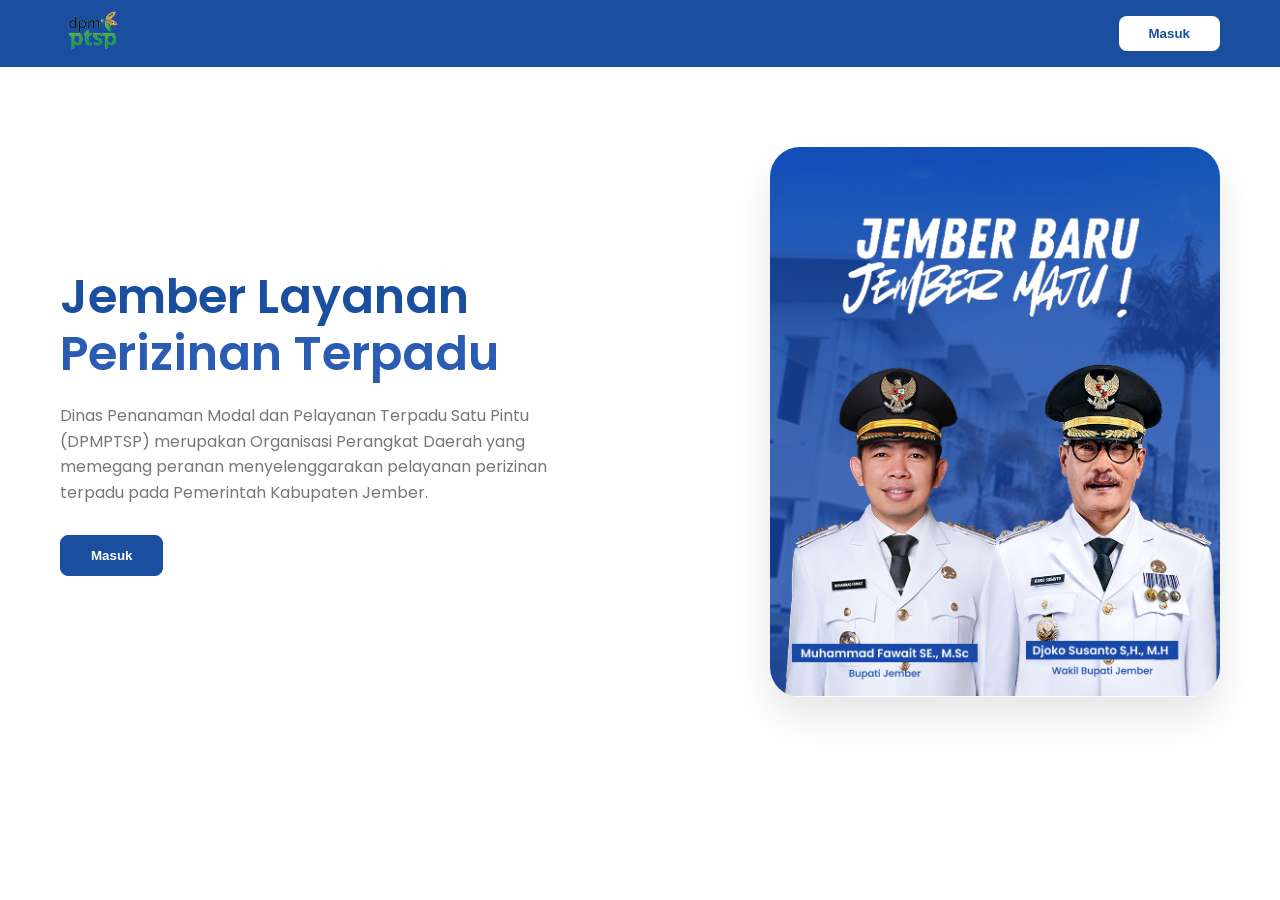
==== index.html @ bd05f5bc "push project to github" ====
<!doctype html>
<html lang="id">
   <head>
      <meta charset="UTF-8" />
      <meta name="viewport" content="width=device-width, initial-scale=1.0" />
      <link rel="icon" type="image/x-icon" href="assets/img/logo.png">
      <title>DPMPTSP Jember - Onboarding</title>
      <link rel="stylesheet" href="assets/css/style.css" />
      <link href="https://fonts.googleapis.com/css2?family=Poppins:wght@400;600;700&display=swap" rel="stylesheet" />
      <link rel="stylesheet" href="https://cdnjs.cloudflare.com/ajax/libs/font-awesome/6.0.0/css/all.min.css" />
   </head>
   <body>
      <header class="navbar">
         <div class="container">
            <div class="logo">
               <img src="assets/img/logo.png" alt="Logo DPMPTSP" style="height: 40px" />
            </div>
            <button class="btn-outline" id="btn-nav-masuk">Masuk</button>
         </div>
      </header>

      <main class="hero-section">
         <div class="container hero-wrapper">
            <div class="hero-text">
               <h1>
                  Jember Layanan <br />
                  <span>Perizinan Terpadu</span>
               </h1>
               <p>Dinas Penanaman Modal dan Pelayanan Terpadu Satu Pintu (DPMPTSP) merupakan Organisasi Perangkat Daerah yang memegang peranan menyelenggarakan pelayanan perizinan terpadu pada Pemerintah Kabupaten Jember.</p>
               <button class="btn-primary" id="btn-masuk-utama">Masuk</button>
            </div>

            <div class="hero-image">
               <div class="image-card">
                  <img src="assets/img/onboarding.png" alt="Jember Baru Jember Maju" />
               </div>
            </div>
         </div>
      </main>

      <div id="loginModal" class="modal-overlay">
         <div class="modal-content">
            <div class="modal-left">
               <img src="assets/img/logo.png" alt="Logo" class="modal-logo" />
               <h2>Aplikasi Dinas Penanaman Modal dan Pelayanan Terpadu</h2>
            </div>

            <div class="modal-right">
               <span class="close-btn">&times;</span>
               <h3>Selamat Datang Kembali!</h3>
               <p>Silahkan masukkan username dan password Anda</p>

               <form id="loginForm">
                  <div class="input-group">
                     <label>Username</label>
                     <input type="text" id="username" placeholder="Masukkan username" required />
                  </div>
                  <div class="input-group">
                     <label>Password</label>
                     <div class="password-wrapper">
                        <input type="password" id="password" placeholder="Masukkan kata sandi" required />
                        <i class="fa-solid fa-eye toggle-password"></i>
                     </div>
                  </div>
                  <a href="#" class="forgot-link">Lupa Password</a>

                  <button type="submit" class="btn-login">Login</button>
               </form>

               <p class="signup-text">Belum punya akun? <a href="#">Daftar sekarang</a></p>
            </div>
         </div>
      </div>

      <div id="registerModal" class="modal-overlay">
         <div class="modal-content reg-content">
            <span class="close-btn" id="closeReg">&times;</span>

            <h3>Registrasi Akun</h3>
            <p>Silahkan isi data diri anda untuk mendaftar</p>

            <form id="registerForm" class="reg-form-grid">
               <div class="input-group">
                  <label>NIK/KITAS/KITAP Pemohon</label>
                  <input type="text" placeholder="Masukkan NIK/KITAS/KITAP Pemohon" />
               </div>
               <div class="input-group">
                  <label>Username</label>
                  <input type="text" placeholder="Masukkan username" />
               </div>
               <div class="input-group">
                  <label>Nama Lengkap</label>
                  <input type="text" placeholder="Masukkan nama lengkap" />
               </div>
               <div class="input-group">
                  <label>Kata Sandi</label>
                  <input type="password" placeholder="Masukkan kata sandi" />
               </div>
               <div class="input-group">
                  <label>Tempat Lahir</label>
                  <input type="text" placeholder="Masukkan tempat lahir" required />
               </div>
               <div class="input-group">
                  <label>Tanggal Lahir</label>
                  <input type="date" required />
               </div>
               <div class="reg-buttons full-width">
                  <button type="submit" class="btn-login">Simpan Registrasi</button>
                  <button type="button" class="btn-cancel" id="btnBatalReg">Batalkan Registrasi</button>
               </div>
            </form>
         </div>
      </div>

      <div id="verifyModal" class="modal-overlay">
         <div class="modal-content">
            <div class="modal-left">
               <img src="assets/img/logo.png" alt="Logo" class="modal-logo" />
               <h2>Aplikasi Dinas Penanaman Modal dan Pelayanan Terpadu</h2>
            </div>

            <div class="modal-right">
               <span class="close-btn" id="closeVerify">&times;</span>
               <h3>Masukkan Kode Verifikasi</h3>
               <p>Kami telah mengirimkan kode verifikasi ke email n***********97@gmail.com</p>

               <div class="otp-container">
                  <input type="text" maxlength="1" class="otp-input" />
                  <input type="text" maxlength="1" class="otp-input" />
                  <input type="text" maxlength="1" class="otp-input" />
                  <input type="text" maxlength="1" class="otp-input" />
               </div>

               <button class="btn-login" style="margin-top: 20px">Verifikasi Sekarang</button>
               <p class="signup-text">
                  Belum menerima kode verifikasi?
                  <a href="#">Kirim ulang</a> dalam 50 detik
               </p>
            </div>
         </div>
      </div>

      <div id="resetModal" class="modal-overlay">
         <div class="modal-content">
            <div class="modal-left">
               <img src="assets/img/logo.png" alt="Logo" class="modal-logo" />
               <h2>Aplikasi Dinas Penanaman Modal dan Pelayanan Terpadu</h2>
            </div>

            <div class="modal-right">
               <span class="close-btn" id="closeReset">&times;</span>
               <h3>Reset Kata Sandi</h3>
               <p>Silahkan masukkan username dan password Anda</p>

               <form id="resetForm">
                  <div class="input-group">
                     <label>Kata Sandi</label>
                     <input type="password" placeholder="Masukkan kata sandi baru" required />
                  </div>
                  <div class="input-group">
                     <label>Konfirmasi Kata Sandi</label>
                     <div class="password-wrapper">
                        <input type="password" placeholder="Konfirmasi kata sandi baru" required />
                        <span class="toggle-password"></span>
                     </div>
                  </div>

                  <button type="submit" class="btn-login">Simpan</button>
               </form>
            </div>
         </div>
      </div>

      <div id="successModal" class="modal-overlay">
         <div class="modal-content">
            <div class="modal-left">
               <img src="assets/img/logo.png" alt="Logo" class="modal-logo" />
               <h2>Aplikasi Dinas Penanaman Modal dan Pelayanan Terpadu</h2>
            </div>

            <div class="modal-right success-center">
               <span class="close-btn" id="closeSuccess">&times;</span>

               <div class="success-icon">
                  <div class="badge-blue">
                     <span>✓</span>
                  </div>
               </div>

               <h3>Kata Sandi Berhasil Diubah</h3>
               <p>Kata sandi berhasil diperbarui. Silahkan gunakan kata sandi baru untuk masuk akun</p>

               <button class="btn-login" id="btnMulaiUlang">Mulai Ulang</button>
            </div>
         </div>
      </div>

      <script src="assets/js/script.js"></script>
   </body>
</html>
---- assets/css/style.css ----
/* ==========================================================================
   1. BASE STYLES & VARIABLES
   ========================================================================== */
* {
   margin: 0;
   padding: 0;
   box-sizing: border-box;
}

body {
   font-family: "Poppins", sans-serif;
   color: #333;
   background-color: #ffffff;
}

.container {
   max-width: 1200px;
   margin: 0 auto;
   padding: 0 20px;
}

/* ==========================================================================
   2. NAVBAR
   ========================================================================== */
.navbar {
   background-color: #1a4fa0;
   padding: 10px 0;
}

.navbar .container {
   display: flex;
   justify-content: space-between;
   align-items: center;
}

.user-profile-nav {
   display: flex;
   align-items: center;
   gap: 15px;
   color: white;
}

.profile-meta {
   position: relative;
   display: flex;
   align-items: center;
   gap: 10px;
   font-size: 0.75rem;
   line-height: 1.2;
   cursor: pointer;
}

.profile-meta i {
   font-size: 1.8rem;
}

.notification-wrapper {
   position: relative;
}

.unread-badge {
   position: absolute;
   top: 2px;
   right: 0px;
   width: 10px;
   height: 10px;
   background-color: #e74c3c;
   border-radius: 50%;
   border: 2px solid #1a4fa0;
   display: inline-block;
}

.notification-dropdown {
   display: none;
   position: absolute;
   top: 150%;
   right: -10px;
   background-color: #ffffff;
   width: 320px;
   box-shadow: 0 4px 20px rgba(0, 0, 0, 0.15);
   border-radius: 12px;
   z-index: 1050;
   flex-direction: column;
   overflow: hidden;
}

.notification-dropdown.show {
   display: flex;
}

.notification-dropdown .dropdown-body {
   max-height: 250px;
   overflow-y: auto;
}

.notif-item {
   display: flex;
   align-items: center;
   justify-content: space-between;
   padding: 12px 15px;
   text-decoration: none;
   color: #334155;
   border-bottom: 1px solid #f1f5f9;
   font-size: 0.8rem;
   transition: background 0.2s ease;
}

.notif-item:hover {
   background-color: #f8fafc;
}

.notif-item.unread {
   background-color: #eff6ff;
}

.notif-content strong {
   color: #0f172a;
   display: block;
   margin-bottom: 2px;
}

.notif-content p {
   color: #475569;
   margin-bottom: 5px;
}

.notif-time {
   font-size: 0.7rem;
   color: #64748b;
}

.dot-indicator {
   width: 8px;
   height: 8px;
   background-color: #2563eb;
   border-radius: 50%;
}

.notification-dropdown .dropdown-footer {
   background-color: #f8fafc;
   padding: 10px;
   text-align: center;
   border-top: 1px solid #e1e7ec;
}

.notification-dropdown .dropdown-footer a {
   color: #1a4fa0;
   text-decoration: none;
   font-size: 0.8rem;
   font-weight: 600;
}

.dropdown-menu {
   display: none;
   position: absolute;
   top: 100%;
   right: 0;
   background-color: white;
   min-width: 160px;
   box-shadow: 0 4px 15px rgba(0, 0, 0, 0.15);
   border-radius: 8px;
   z-index: 1050;
   margin-top: 10px;
   flex-direction: column;
   overflow: hidden;
}

.dropdown-menu.show {
   display: flex;
}

.dropdown-item {
   padding: 12px 15px;
   display: flex;
   align-items: center;
   justify-content: space-between;
   color: #333;
   text-decoration: none;
   font-size: 0.85rem;
   background: none;
   border: none;
   width: 100%;
   cursor: pointer;
   transition: background 0.2s ease;
}

.dropdown-item i {
   font-size: 1.1rem;
   color: inherit;
}

.dropdown-item:hover {
   background-color: #f1f5f9;
   color: #1a4fa0;
}

/* ==========================================================================
   3. HERO SECTION (LANDING)
   ========================================================================== */
.hero-section {
   padding: 80px 0;
}

.hero-wrapper {
   display: flex;
   align-items: center;
   justify-content: space-between;
   gap: 40px;
}

.hero-text {
   flex: 1;
}

.hero-text h1 {
   font-size: 3rem;
   color: #1a4fa0;
   line-height: 1.2;
   margin-bottom: 20px;
}

.hero-text h1 span {
   color: #2b5cb3;
}

.hero-text p {
   font-size: 1rem;
   color: #777;
   line-height: 1.6;
   margin-bottom: 30px;
   max-width: 500px;
}

.hero-image {
   flex: 1;
   display: flex;
   justify-content: flex-end;
}

.image-card {
   width: 100%;
   max-width: 450px;
   height: 550px;
   border-radius: 30px;
   overflow: hidden;
   box-shadow: 0 20px 40px rgba(0, 0, 0, 0.1);
}

.image-card img {
   width: 100%;
   height: 100%;
   object-fit: cover;
}

/* ==========================================================================
   4. DASHBOARD SECTION
   ========================================================================== */
.dashboard-hero {
   display: flex;
   gap: 20px;
   margin: 30px 0;
   align-items: stretch;
}

.instruction-card {
   flex: 1.2;
   background: linear-gradient(135deg, #63a4ff 0%, #1a75ff 100%);
   color: white;
   padding: 30px;
   border-radius: 25px;
   font-size: 0.85rem;
}

.guide-list {
   list-style: none;
   margin-top: 15px;
}

.guide-list li {
   margin-bottom: 10px;
   display: flex;
   align-items: center;
   gap: 12px;
}

.hero-image-frame {
   flex: 1;
   border-radius: 25px;
   overflow: hidden;
   box-shadow: 0 10px 30px rgba(0, 0, 0, 0.1);
   height: 350px;
}

.hero-image-frame img {
   width: 100%;
   height: 100%;
   object-fit: cover;
}

.layanan-header {
   display: flex;
   justify-content: space-between;
   align-items: center;
   margin: 40px 0 20px;
}

.table-card {
   background: white;
   border: 1px solid #eef5ff;
   border-radius: 20px;
   box-shadow: 0 4px 15px rgba(0, 0, 0, 0.05);
   overflow: hidden;
}

.table-card thead {
   background: #eef5ff;
}

table {
   width: 100%;
   border-collapse: collapse;
}

th {
   text-align: left;
   padding: 15px;
   color: #1a4fa0;
   border-bottom: 2px solid #eef5ff;
   font-size: 0.9rem;
}

td {
   padding: 15px;
   border-bottom: 1px solid #f1f1f1;
   font-size: 0.9rem;
}

/* ==========================================================================
   5. BUTTONS
   ========================================================================== */
.btn-outline {
   padding: 10px 30px;
   border: none;
   background: #ffffff;
   color: #1a4fa0;
   font-weight: 600;
   border-radius: 8px;
   cursor: pointer;
   transition: background 0.3s;
}

.btn-primary {
   padding: 12px 30px;
   background-color: #1a4fa0;
   color: white;
   border: 1px solid #1a4fa0;
   border-radius: 8px;
   font-weight: 600;
   cursor: pointer;
   transition: background 0.3s;
}

.btn-primary:hover {
   background-color: #143d7d;
}

.btn-submit {
   padding: 12px 30px;
   background: #1a4fa0;
   color: white;
   border: 1px solid #1a4fa0;
   border-radius: 8px;
   font-weight: 600;
   cursor: pointer;
}

.btn-cancel {
   padding: 12px 30px;
   background: transparent;
   color: #1a4fa0;
   border: 1px solid #1a4fa0;
   border-radius: 8px;
   font-weight: 600;
   cursor: pointer;
}

.btn-cancel:hover {
   background: #dbeaff;
}

.btn-login {
   width: 100%;
   padding: 12px;
   background: #1a4fa0;
   color: white;
   border: none;
   border-radius: 8px;
   font-weight: 600;
   cursor: pointer;
   margin-top: 10px;
}

.btn-add-service {
   background-color: #1a4fa0;
   color: white;
   border: none;
   padding: 5px 8px;
   border-radius: 4px;
   cursor: pointer;
}

.btn-add-service:hover {
   background-color: #143d7d;
}

/* ==========================================================================
   6. MODAL & OVERLAYS
   ========================================================================== */
.modal-overlay {
   position: fixed;
   top: 0;
   left: 0;
   width: 100%;
   height: 100%;
   background: rgba(0, 0, 0, 0.5);
   display: none;
   justify-content: center;
   align-items: center;
   z-index: 1000;
   backdrop-filter: blur(5px);
}

.modal-content {
   background: white;
   width: 800px;
   max-width: 90%;
   display: flex;
   border-radius: 25px;
   overflow: hidden;
   position: relative;
   animation: slideUp 0.3s ease-out;
}

@keyframes slideUp {
   from {
      transform: translateY(50px);
      opacity: 0;
   }
   to {
      transform: translateY(0);
      opacity: 1;
   }
}

.modal-left {
   flex: 1;
   background: #1a75ff;
   padding: 40px;
   color: white;
   display: flex;
   flex-direction: column;
   justify-content: center;
}

.modal-left h2 {
   font-size: 1.5rem;
   line-height: 1.4;
   margin-top: 20px;
}

.modal-logo {
   width: 40%;
   height: 20%;
}

.modal-right {
   flex: 1.2;
   padding: 40px;
   background: #eef5ff;
   position: relative;
}

.close-btn {
   position: absolute;
   top: 20px;
   right: 25px;
   font-size: 24px;
   cursor: pointer;
   color: #333;
}

.x-close-btn {
   position: absolute;
   top: 20px;
   right: 25px;
   color: white;
   font-size: 24px !important;
   cursor: pointer;
   line-height: 1;
}

.modal-right h3 {
   margin-bottom: 5px;
   color: #333;
}

.modal-right p {
   font-size: 0.9rem;
   color: #666;
   margin-bottom: 20px;
}

.modal-header-blue {
   background-color: #1a4fa0;
   color: white;
   padding: 20px;
   display: flex;
   justify-content: space-between;
   align-items: center;
}

.modal-header-blue h3 {
   font-size: 1.2rem;
   color: #ffffff;
}

.modal-header-blue span {
   font-size: 0.8rem;
   opacity: 0.9;
}

.instruction-info {
   background-color: #eef5ff;
   padding: 15px;
   margin: 20px;
   border-radius: 8px;
   font-size: 0.85rem;
   color: #333;
}

.modal-table {
   width: 100%;
   border-collapse: collapse;
   margin-top: 10px;
}

.modal-table thead th {
   background-color: #1a4fa0;
   color: white;
   padding: 12px;
   font-size: 0.85rem;
}

.modal-table tbody td {
   padding: 12px;
   font-size: 0.85rem;
   border-bottom: 1px solid #f0f0f0;
}

.modal-table tbody tr:nth-child(even) {
   background-color: #f4f9ff;
}

/* ==========================================================================
   7. FORM & INPUTS
   ========================================================================== */
.input-group {
   margin-bottom: 15px;
   text-align: left;
}

.input-group label {
   display: block;
   font-size: 0.85rem;
   margin-bottom: 5px;
   font-weight: 600;
}

.input-group input,
.input-group select {
   width: 100%;
   padding: 12px;
   border: 1px solid #ddd;
   border-radius: 8px;
   outline: none;
   font-family: inherit;
}

.password-wrapper {
   position: relative;
   width: 100%;
}

.password-wrapper input {
   width: 100%;
   padding-right: 40px;
}

.toggle-password {
   position: absolute;
   right: 15px;
   top: 50%;
   transform: translateY(-50%);
   cursor: pointer;
   color: #666;
   transition: color 0.3s;
}

.forgot-link {
   display: block;
   text-align: right;
   font-size: 0.75rem;
   color: #1a4fa0;
   text-decoration: none;
   margin-bottom: 20px;
}

.signup-text {
   font-size: 0.85rem;
   margin-top: 20px;
   text-align: center;
}

.signup-text a {
   color: #1a4fa0;
   font-weight: 600;
   text-decoration: none;
}

.reg-content {
   background-color: #eef5ff;
   flex-direction: column;
   padding: 50px;
   width: 700px;
}

.reg-form-grid {
   display: grid;
   grid-template-columns: 1fr 1fr;
   gap: 15px 30px;
   margin-top: 20px;
}

.full-width,
.full-span {
   grid-column: span 2;
}

.reg-buttons {
   display: flex;
   flex-direction: column;
   gap: 10px;
   margin-top: 10px;
}

.modal-footer-btns {
   display: flex;
   justify-content: flex-end;
   gap: 10px;
   margin-top: 20px;
}

/* ==========================================================================
   8. EDIT PROFILE
   ========================================================================== */
.main-content {
   margin-top: 40px;
   margin-bottom: 40px;
}

h1 {
   font-size: 2rem;
   margin-bottom: 30px;
   font-weight: 600;
}

.form-card {
   background-color: #d8eafe;
   padding: 40px;
   border-radius: 12px;
   box-shadow: 0 4px 6px rgba(0, 0, 0, 0.05);
}

.form-group {
   margin-bottom: 20px;
}

.form-group label {
   display: block;
   font-weight: 600;
   margin-bottom: 10px;
   font-size: 0.95rem;
}

.form-group input {
   width: 100%;
   padding: 12px 15px;
   border: 1px solid #ccc;
   border-radius: 8px;
   font-size: 0.9rem;
   outline: none;
}

.form-group input::placeholder {
   color: #aaa;
   font-style: italic;
}

.form-group input:focus {
   border-color: #1e4ea1;
}

.form-footer {
   display: flex;
   justify-content: flex-end;
   gap: 15px;
   margin-top: 30px;
}

.btn-batal {
   background-color: #d8eafe;
   border: 1px solid #1e4ea1;
   color: #1e4ea1;
   padding: 10px 25px;
   border-radius: 8px;
   cursor: pointer;
   font-weight: 500;
   transition: 0.3s;
}

.btn-batal:hover {
   background-color: #c0dbfc;
}

.btn-simpan {
   background-color: #1e4ea1;
   border: none;
   color: white;
   padding: 10px 25px;
   border-radius: 8px;
   cursor: pointer;
   font-weight: 500;
   transition: 0.3s;
}

.btn-simpan:hover {
   background-color: #163a7a;
}

/* ==========================================================================
   9. OTP & SUCCESS MODAL
   ========================================================================== */
.otp-container {
   display: flex;
   justify-content: space-between;
   gap: 10px;
   margin: 25px 0;
}

.otp-input {
   width: 60px;
   height: 60px;
   text-align: center;
   font-size: 1.5rem;
   font-weight: bold;
   border: none;
   border-radius: 12px;
   background: white;
   box-shadow: 0 4px 10px rgba(0, 0, 0, 0.05);
   outline: none;
}

.otp-input:focus {
   border: 2px solid #1a75ff;
}

.success-center {
   display: flex;
   flex-direction: column;
   align-items: center;
   justify-content: center;
   text-align: center;
   padding: 60px 40px;
}

.success-icon {
   margin-bottom: 25px;
}

.badge-blue {
   width: 80px;
   height: 80px;
   background-color: #1a75ff;
   color: white;
   font-size: 40px;
   display: flex;
   align-items: center;
   justify-content: center;
   border-radius: 25px;
   box-shadow: 0 10px 20px rgba(26, 117, 255, 0.3);
}

.success-center h3 {
   font-size: 1.4rem;
   margin-bottom: 10px;
}

.success-center p {
   margin-bottom: 30px;
}

/* ==========================================================================
   10. UTILITY & COMPONENTS
   ========================================================================== */
.slider-container {
   display: flex;
   align-items: center;
   gap: 15px;
   padding: 15px;
   border: 1px solid #ddd;
   border-radius: 8px;
   margin-bottom: 20px;
}

.switch {
   position: relative;
   display: inline-block;
   width: 50px;
   height: 24px;
}

.switch input {
   opacity: 0;
   width: 0;
   height: 0;
}

.slider {
   position: absolute;
   cursor: pointer;
   top: 0;
   left: 0;
   right: 0;
   bottom: 0;
   background-color: #ccc;
   transition: 0.4s;
}

.slider:before {
   position: absolute;
   content: "";
   height: 16px;
   width: 16px;
   left: 4px;
   bottom: 4px;
   background-color: white;
   transition: 0.4s;
}

input:checked + .slider {
   background-color: #1a4fa0;
}

input:checked + .slider:before {
   transform: translateX(26px);
}

.slider.round {
   border-radius: 34px;
}

.slider.round:before {
   border-radius: 50%;
}

.status-progress-wrapper {
   display: flex;
   gap: 10px;
   padding: 5px;
}

.status-step {
   display: flex;
   flex-direction: column;
   align-items: center;
   justify-content: center;
   cursor: pointer;
   width: auto;
   background: none !important;
   border: none !important;
}

.status-step input[type="checkbox"] {
   pointer-events: none;
}

.status-step span {
   font-size: 11.5px;
   color: #64748b;
   margin-top: 8px;
   font-weight: 500;
   pointer-events: none; 
}

.status-step.rejected .custom-x-box {
   width: 12.5px;
   height: 13px;
   background-color: #ef4444;
   border-radius: 3px;
   display: flex;
   align-items: center;
   justify-content: center;
}

.status-step.rejected .fa-xmark {
   color: #fff;
   font-size: 8px;
   font-weight: 900;
}

.status-step.rejected span {
   color: #ef4444;
}

.action-timeline-icon {
    pointer-events: auto !important;
}

.empty-state {
   text-align: center;
   padding: 40px 0;
   color: #1a4fa0;
}

.empty-state img {
   width: 80px;
   opacity: 0.5;
   margin-bottom: 10px;
}

.action-comment-icon {
   cursor: pointer;
}

.timeline-container {
   position: relative;
   padding-left: 35px;
   border-left: 2px dashed #cbd5e1;
   margin: 10px 0px 20px 50px;
}

.timeline-item {
   position: relative;
   margin-bottom: 20px;
}

.timeline-item::before {
   content: "";
   position: absolute;
   left: -42.5px;
   top: 6px;
   width: 10px;
   height: 10px;
   border-radius: 50%;
   background-color: #94a3b8;
   border: 2px solid #ffffff;
}

.timeline-item.active::before {
   background-color: #1a4fa0;
   box-shadow: 0 0 0 4px rgba(26, 79, 160, 0.2);
}

.timeline-icon-box {
   position: absolute;
   left: -95px;
   top: -3px;
   width: 32px;
   height: 32px;
   border-radius: 50%;
   background-color: #e2e8f0;
   color: #1a4fa0;
   display: flex;
   align-items: center;
   justify-content: center;
   font-size: 0.85rem;
}

.timeline-content-box {
   background: #f8fafc;
   padding: 15px 20px;
   border-radius: 8px;
   border: 1px solid #e2e8f0;
   display: flex;
   justify-content: space-between;
   align-items: center;
   width: 100%;
}

.timeline-text-group h4 {
   font-size: 0.85rem;
   color: #0f172a;
   font-weight: 600;
   margin-bottom: 2px;
}

.timeline-text-group p {
   font-size: 0.75rem;
   color: #475569;
}

.timeline-date-group {
   text-align: right;
   font-size: 0.7rem;
}

/* ==========================================================================
   11. RESPONSIVE
   ========================================================================== */
@media (max-width: 768px) {
   .hero-wrapper {
      flex-direction: column;
      text-align: center;
   }

   .hero-image {
      justify-content: center;
   }

   .hero-text p {
      margin-left: auto;
      margin-right: auto;
   }

   .dashboard-hero {
      flex-direction: column;
   }

   .hero-image-frame {
      height: 250px;
   }
}
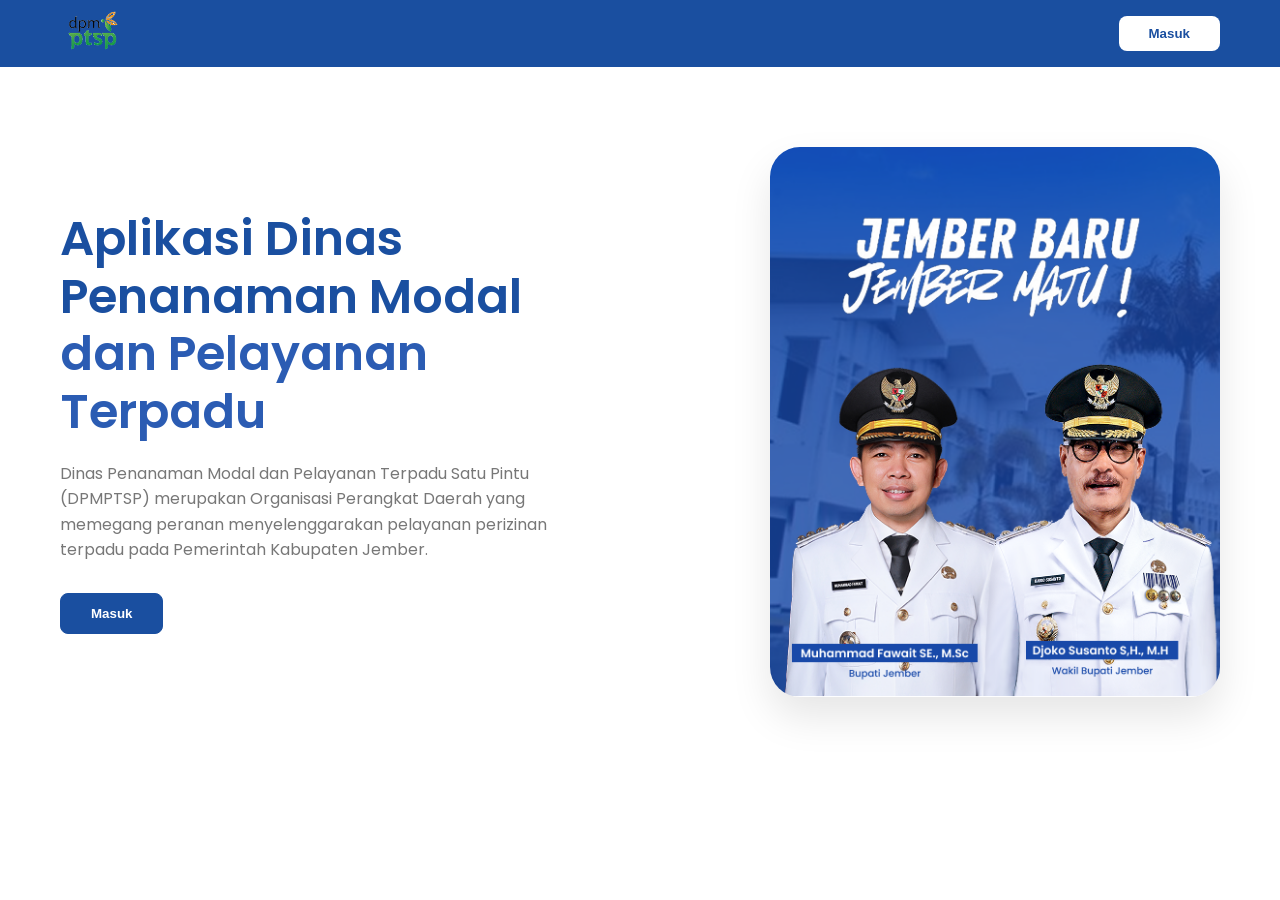
==== commit 26f04de9: "revision" ====
--- a/index.html
+++ b/index.html
@@ -3,7 +3,7 @@
    <head>
       <meta charset="UTF-8" />
       <meta name="viewport" content="width=device-width, initial-scale=1.0" />
-      <link rel="icon" type="image/x-icon" href="assets/img/logo.png">
+      <link rel="icon" type="image/x-icon" href="assets/img/logo.png" />
       <title>DPMPTSP Jember - Onboarding</title>
       <link rel="stylesheet" href="assets/css/style.css" />
       <link href="https://fonts.googleapis.com/css2?family=Poppins:wght@400;600;700&display=swap" rel="stylesheet" />
@@ -23,8 +23,8 @@
          <div class="container hero-wrapper">
             <div class="hero-text">
                <h1>
-                  Jember Layanan <br />
-                  <span>Perizinan Terpadu</span>
+                  Aplikasi Dinas Penanaman Modal <br />
+                  <span>dan Pelayanan Terpadu</span>
                </h1>
                <p>Dinas Penanaman Modal dan Pelayanan Terpadu Satu Pintu (DPMPTSP) merupakan Organisasi Perangkat Daerah yang memegang peranan menyelenggarakan pelayanan perizinan terpadu pada Pemerintah Kabupaten Jember.</p>
                <button class="btn-primary" id="btn-masuk-utama">Masuk</button>
@@ -82,27 +82,27 @@
             <form id="registerForm" class="reg-form-grid">
                <div class="input-group">
                   <label>NIK/KITAS/KITAP Pemohon</label>
-                  <input type="text" placeholder="Masukkan NIK/KITAS/KITAP Pemohon" />
+                  <input type="text" id="regNIK" placeholder="Masukkan NIK/KITAS/KITAP Pemohon" maxlength="16" required />
                </div>
                <div class="input-group">
                   <label>Username</label>
-                  <input type="text" placeholder="Masukkan username" />
+                  <input type="text" id="regUsername" placeholder="Masukkan username" required />
                </div>
                <div class="input-group">
                   <label>Nama Lengkap</label>
-                  <input type="text" placeholder="Masukkan nama lengkap" />
+                  <input type="text" id="regNama" placeholder="Masukkan nama lengkap" required />
                </div>
                <div class="input-group">
                   <label>Kata Sandi</label>
-                  <input type="password" placeholder="Masukkan kata sandi" />
+                  <input type="password" id="regPassword" placeholder="Masukkan kata sandi" required />
                </div>
                <div class="input-group">
                   <label>Tempat Lahir</label>
-                  <input type="text" placeholder="Masukkan tempat lahir" required />
+                  <input type="text" id="regTempatLahir" placeholder="Masukkan tempat lahir" required />
                </div>
                <div class="input-group">
                   <label>Tanggal Lahir</label>
-                  <input type="date" required />
+                  <input type="date" id="regTanggalLahir" required />
                </div>
                <div class="reg-buttons full-width">
                   <button type="submit" class="btn-login">Simpan Registrasi</button>
